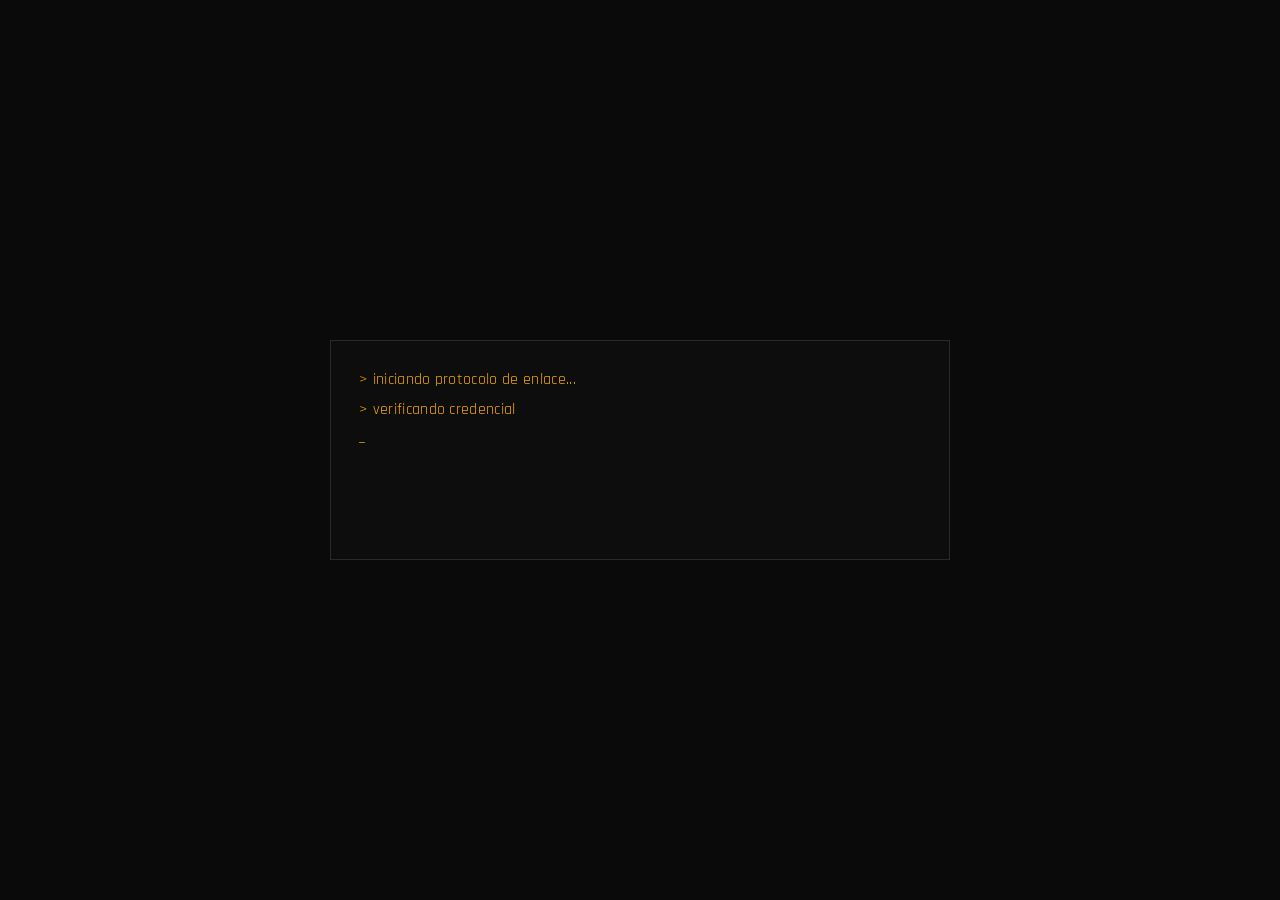
==== index.html @ f78f461b "Rename Index.html to index.html" ====
<!DOCTYPE html>
<html lang="es">
<head>
<meta charset="UTF-8">
<meta name="viewport" content="width=device-width, initial-scale=1.0">
<title>Enlace // Red de Contactos</title>
<link href="https://fonts.googleapis.com/css2?family=Rajdhani:wght@500;600;700&display=swap" rel="stylesheet">
<link rel="stylesheet" href="stiles.css">
</head>
<body>

  <!-- ============ ENTRADA: TERMINAL DE ARRANQUE ============ -->
  <div id="boot" class="boot-screen">
    <div class="boot-box">
      <div id="boot-lines" class="boot-lines"></div>
      <div id="boot-cursor" class="boot-cursor">_</div>
    </div>
  </div>
  <!-- ENCABEZADO DE LA INTERFAZ -->
<header class="main-header">
  <div class="logo-area">
    <h1>THE FIRES RISES // HISTORIC</h1>
    <p>RED PRIVADA DE CONTACTOS // DARK ZONE</p>
  </div>
  <div class="header-stats" id="contactCount">0 contactos cargados</div>
</header>

  <!-- ============ VISTA PRINCIPAL: CUADRÍCULA DE CONTACTOS ============ -->
  <div id="main-view">
    <nav class="chevron-bg">
      <div class="logo-area">
        <a class="logo" href="#">Enlace</a>
        <span class="slogan">Red privada de contactos // Dark Zone</span>
      </div>
    </nav>

    <section class="contacts-section" id="contactos">
      <div class="contacts-header">
        <h2>Contactos disponibles</h2>
        <span id="contactCount">0 contactos cargados</span>
      </div>
      <div class="contacts-grid" id="contactsGrid"></div>
    </section>
  </div>

  <!-- ============ VENTANAS DE CHAT (una por contacto, generadas por JS) ============ -->
  <div id="chat-container"></div>


<script src="JavaScript.js"></script>
</body>
</html>
---- stiles.css ----
*, *::before, *::after {
  box-sizing: border-box;
  margin: 0;
  padding: 0;
}

/* ===========================================================
   TOKENS DE DISEÑO — misma paleta y tipografía que la tienda
   (Rajdhani + #f3a804).
   =========================================================== */
:root {
  --bg-dark:      #121212;
  --bg-panel:     #1a1a1a;
  --bg-input:     #0d0d0d;
  --text-main:    #b3b3b3;
  --text-bright:  #ffffff;
  --brand-color:  #f3a804;
  --brand-dim:    rgba(243, 168, 4, 0.3);
  --border-color: #2a2a2a;
  --alert:        #ff4d4d;
  --font-main:    'Rajdhani', sans-serif;
}

html, body{ height:100%; }
body{
  font-family: var(--font-main);
  background-color: var(--bg-dark);
  color: var(--text-main);
  min-height: 100vh;
  letter-spacing: 0.02em;
  overflow-x: hidden;
}

.chevron-bg{
  background-image: linear-gradient(135deg, #1a1a1a 25%, transparent 25%, transparent 50%, #1a1a1a 50%, #1a1a1a 75%, transparent 75%, transparent);
  background-size: 40px 40px;
}

/* ===========================================================
   ENTRADA — terminal de arranque (texto tipo consola)
   =========================================================== */
.boot-screen{
  position: fixed;
  inset: 0;
  z-index: 1000;
  background: #0a0a0a;
  display:flex;
  align-items:center;
  justify-content:center;
  transition: opacity 0.4s ease, visibility 0.4s;
}
.boot-screen.hide{ opacity:0; visibility:hidden; pointer-events:none; }

.boot-box{
  width: 90%;
  max-width: 620px;
  border: 1px solid var(--border-color);
  background: #0d0d0d;
  padding: 24px 28px;
  min-height: 220px;
}

.boot-lines{
  font-family: var(--font-main);
  font-size: 1rem;
  line-height: 1.9;
  color: var(--brand-color);
  white-space: pre-wrap;
}
.boot-lines .ok{ color: #7fd97f; }
.boot-cursor{
  display:inline-block;
  color: var(--brand-color);
  animation: blink 0.9s steps(1) infinite;
  font-size: 1rem;
}
@keyframes blink{ 50%{ opacity:0; } }

/* ===========================================================
   VISTA PRINCIPAL
   =========================================================== */
#main-view{ display:none; min-height:100vh; }
#main-view.show{ display:block; }

nav{
  border-bottom: 3px solid var(--brand-color);
  padding: 0 5%;
  display:flex;
  align-items:center;
  height: 80px;
  background: #161616;
}
.logo-area{ display:flex; flex-direction:column; }
.logo{ font-size: 1.7rem; font-weight:700; color:#fff; text-decoration:none; text-transform:uppercase; letter-spacing: 0.5px; }
.logo::after{ content:' // RED'; font-size:0.75rem; color: var(--brand-color); margin-left:5px; }
.slogan{ font-size:0.75rem; color: var(--brand-color); opacity:0.8; margin-top:-2px; font-weight:600; text-transform:uppercase; }

.contacts-section{ padding: 30px 5% 60px; }
.contacts-header{
  display:flex; justify-content:space-between; align-items:center;
  margin-bottom: 1.5rem; border-bottom: 1px solid var(--border-color); padding-bottom: 10px;
}
.contacts-header h2{
  font-size: 1.4rem; font-weight:600; color:#fff; text-transform: uppercase;
  border-left: 3px solid var(--brand-color); padding-left: 10px;
}
#contactCount{ font-size: 0.9rem; color: var(--brand-color); font-weight:bold; }

.contacts-grid{
  display:grid;
  grid-template-columns: repeat(auto-fill, minmax(240px, 1fr));
  gap: 1.5rem;
}

/* tarjeta de contacto — mismo lenguaje visual que las product-card de la tienda */
.contact-card{
  background: var(--bg-panel);
  border: 1px solid var(--border-color);
  transition: transform 0.2s, border-color 0.2s;
  cursor:pointer;
}
.contact-card:hover{ border-color: var(--brand-color); }

.contact-avatar-area{
  background:#0d0d0d;
  aspect-ratio: 4/3;
  display:flex; align-items:center; justify-content:center;
  position:relative;
  border-bottom: 1px solid var(--border-color);
  overflow:hidden;
}
.contact-avatar-area img{ width:100%; height:100%; object-fit:cover; }
.contact-avatar-area .initials{
  font-size: 2.6rem;
  font-weight:700;
  color: var(--brand-color);
}

.status-tag{
  position:absolute; top:10px; left:10px;
  background: rgba(0,0,0,0.85);
  color: var(--brand-color);
  border: 1px solid var(--brand-color);
  font-size: 0.7rem; padding: 2px 8px; font-weight:bold; text-transform:uppercase;
}
.status-tag.pending{ color: var(--alert); border-color: var(--alert); }

.contact-body{ padding: 1.1rem 1.2rem; }
.contact-role{ font-size: 0.72rem; color:#777; margin-bottom: 0.35rem; font-weight:600; text-transform: uppercase; }
.contact-name{ font-size: 1.1rem; font-weight:600; color:#fff; line-height:1.3; }
.contact-footer{ display:flex; align-items:center; justify-content:flex-end; margin-top: 1.1rem; }
.talk-btn{
  background: transparent; color:#fff; border: 1px solid var(--border-color);
  padding: 0.5rem 1rem; font-size:0.85rem; cursor:pointer; transition: all 0.2s;
  text-transform: uppercase; font-family: var(--font-main); font-weight:600;
}
.talk-btn:hover{ background: var(--brand-color); color:#000; border-color: var(--brand-color); }

/* ===========================================================
   VENTANAS DE CHAT — pantalla completa, una por contacto,
   aisladas entre sí (solo una tiene .active a la vez)
   =========================================================== */
.chat-window{
  display:none;
  flex-direction:column;
  position:fixed;
  inset:0;
  z-index: 500;
  background: var(--bg-dark);
}
.chat-window.active{ display:flex; }

.chat-header{
  height: 80px;
  padding: 0 5%;
  border-bottom: 3px solid var(--brand-color);
  display:flex;
  align-items:center;
  gap: 16px;
  background: #161616;
}
.back-btn{
  background: transparent; border: 1px solid var(--border-color); color: var(--text-main);
  font-family: var(--font-main); font-weight:600; text-transform:uppercase;
  padding: 8px 14px; cursor:pointer; transition: all 0.2s; font-size: 0.85rem;
}
.back-btn:hover{ border-color: var(--brand-color); color: var(--brand-color); }

.chat-header .avatar{
  width: 42px; height:42px;
  display:flex; align-items:center; justify-content:center;
  font-weight:700; font-size:15px; color:#000;
  border:1px solid var(--border-color);
  background-size:cover; background-position:center;
}
.chat-header .name{ font-weight:700; font-size:1.15rem; color:#fff; text-transform:uppercase; }
.chat-header .tag{
  font-size:0.75rem; font-weight:700; letter-spacing:0.5px;
  padding: 4px 10px; border: 1px solid var(--brand-color); color: var(--brand-color); text-transform:uppercase;
}
.chat-header .tag.pending{ border-color: var(--alert); color: var(--alert); }

.messages{
  flex:1; overflow-y:auto;
  padding: 28px 5%;
  display:flex; flex-direction:column; gap: 16px;
  max-width: 900px;
  width:100%;
  margin: 0 auto;
}

.msg-row{ display:flex; gap:10px; max-width: 640px; animation: rise 0.28s ease both; }
@keyframes rise{ from{ opacity:0; transform: translateY(6px); } to{ opacity:1; transform: translateY(0); } }
.msg-row .avatar-sm{ width:32px; height:32px; font-size:12px; flex-shrink:0; margin-top:2px; }

.bubble{
  background: var(--bg-panel); border: 1px solid var(--border-color);
  padding: 12px 16px; font-size: 1rem; line-height:1.5; color: var(--text-main);
}
.msg-row.you{ align-self:flex-end; flex-direction:row-reverse; margin-left:auto; }
.msg-row.you .bubble{ background: var(--brand-color); color:#000; border-color: var(--brand-color); font-weight:600; }

.sender-tag{ font-size:0.7rem; color:#777; margin-bottom:4px; letter-spacing:0.05em; font-weight:700; text-transform:uppercase; }

.choices{
  padding: 16px 5% 26px;
  border-top: 1px solid var(--border-color);
  display:flex; flex-direction:column; gap:10px;
  background: var(--bg-panel);
  max-width: 900px; width:100%; margin:0 auto;
}
.choice-btn{
  text-align:left; background:#1a1a1a; border:1px solid var(--border-color); color:#fff;
  padding: 12px 16px; font-family: var(--font-main); font-size:1rem; font-weight:600;
  cursor:pointer; display:flex; align-items:center; gap:10px; text-transform:uppercase;
  transition: all 0.2s;
}
.choice-btn:hover{ background: var(--brand-color); color:#000; border-color: var(--brand-color); }
.choice-btn .key{
  font-size:0.75rem; font-weight:700; border:1px solid currentColor;
  width:20px; height:20px; display:flex; align-items:center; justify-content:center; flex-shrink:0;
}
.end-note{ font-size:0.85rem; color:#666; text-align:center; padding:6px; text-transform:uppercase; letter-spacing:0.05em; }

::-webkit-scrollbar{ width:8px; }
::-webkit-scrollbar-thumb{ background: var(--border-color); }
::-webkit-scrollbar-track{ background: transparent; }

@media (max-width: 720px){
  .contacts-grid{ grid-template-columns: repeat(auto-fill, minmax(160px,1fr)); gap:1rem; }
  .chat-header{ padding: 0 4%; }
  .messages, .choices{ padding-left: 4%; padding-right: 4%; }
}
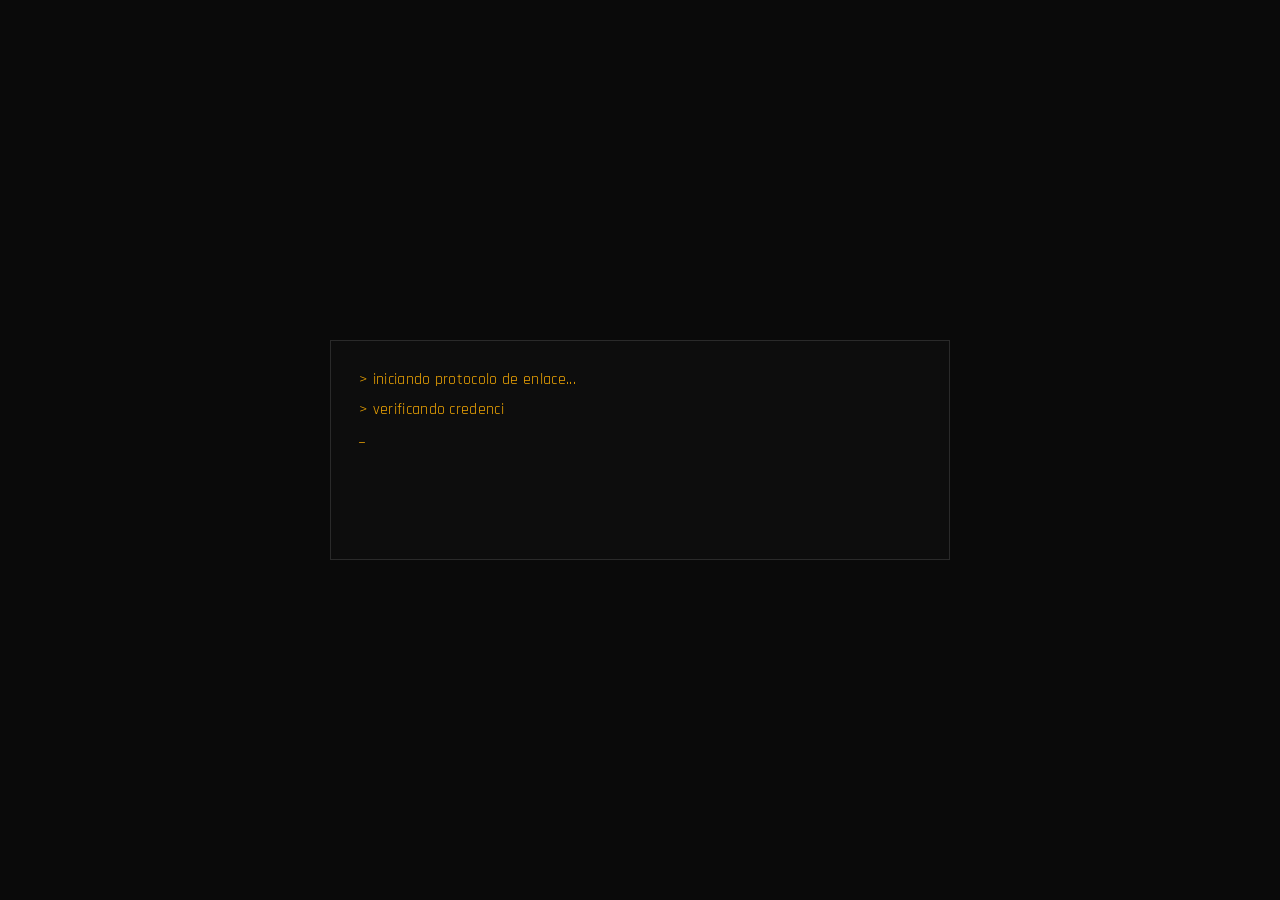
==== commit 9126e05a: "Update index.html" ====
--- a/index.html
+++ b/index.html
@@ -25,6 +25,17 @@
   <div class="header-stats" id="contactCount">0 contactos cargados</div>
 </header>
 
+<!-- SECCIÓN DE MAPA TÁCTICO GLOBAL (GCRRS) -->
+<section class="tactical-map-section">
+  <div class="map-header-tag">
+    <span>// INTEL: GLOBAL COLLAPSE RADIATION RADIOLOGICAL SURVEY (GCRRS)</span>
+    <span class="spoiler-badge">***SPOILER WARNING***</span>
+  </div>
+  <div class="map-container">
+    <img src="Externo/mapa.png" alt="Mapa Táctico New Collapse Era" class="tactical-map-img">
+  </div>
+</section>
+
   <!-- ============ VISTA PRINCIPAL: CUADRÍCULA DE CONTACTOS ============ -->
   <div id="main-view">
     <nav class="chevron-bg">
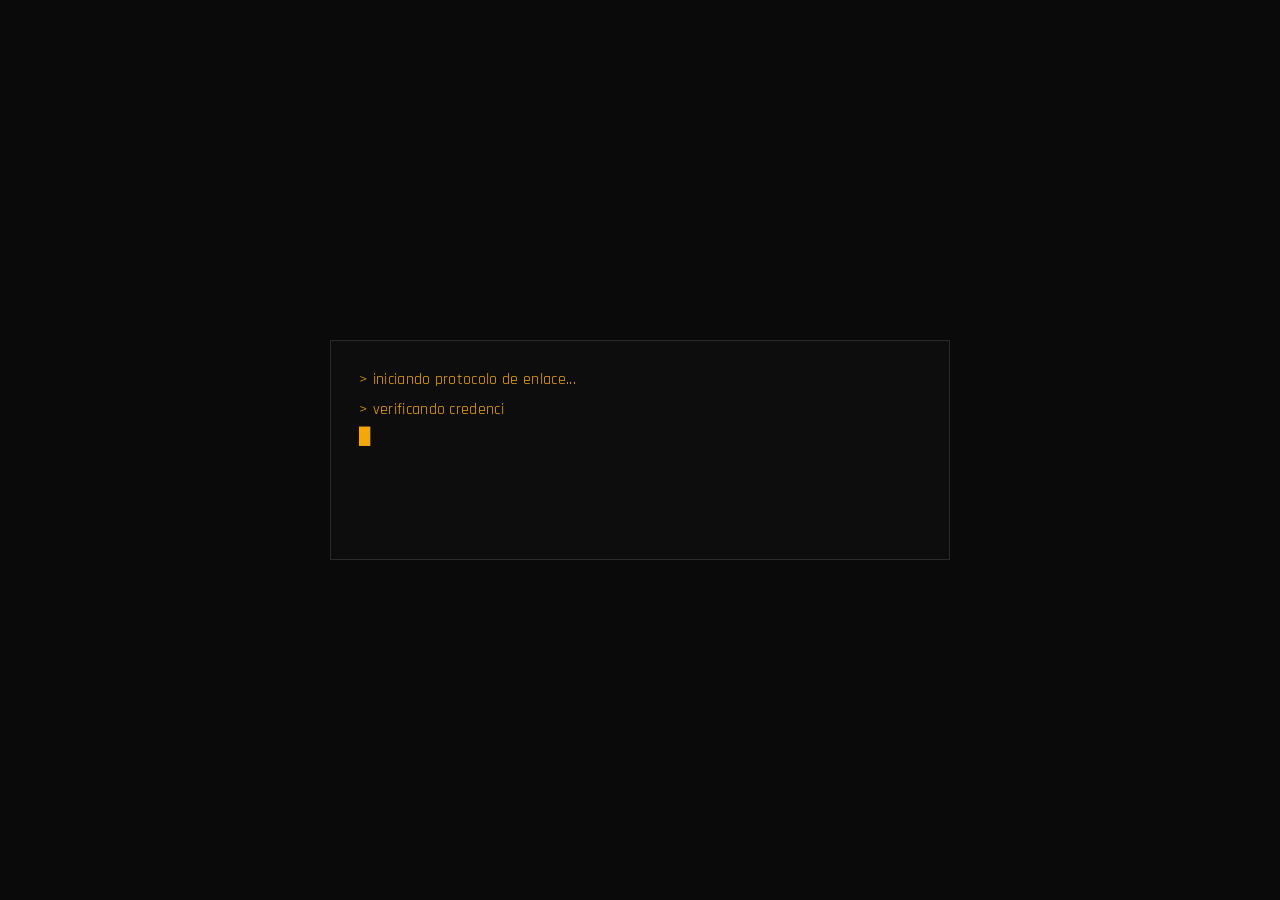
==== commit d938c2e5: "fg" ====
--- a/index.html
+++ b/index.html
@@ -1,63 +1,94 @@
 <!DOCTYPE html>
 <html lang="es">
 <head>
-<meta charset="UTF-8">
-<meta name="viewport" content="width=device-width, initial-scale=1.0">
-<title>Enlace // Red de Contactos</title>
-<link href="https://fonts.googleapis.com/css2?family=Rajdhani:wght@500;600;700&display=swap" rel="stylesheet">
-<link rel="stylesheet" href="stiles.css">
+  <meta charset="UTF-8">
+  <meta name="viewport" content="width=device-width, initial-scale=1.0">
+  <title>ENLACE // RED PRIVADA</title>
+  <link rel="stylesheet" href="stiles.css">
+  <link rel="preconnect" href="https://fonts.googleapis.com">
+  <link rel="preconnect" href="https://fonts.gstatic.com" crossorigin>
+  <link href="https://fonts.googleapis.com/css2?family=Rajdhani:wght@500;600;700&display=swap" rel="stylesheet">
 </head>
 <body>
 
-  <!-- ============ ENTRADA: TERMINAL DE ARRANQUE ============ -->
+  <!-- PANTALLA DE CARGA / BOOT -->
   <div id="boot" class="boot-screen">
     <div class="boot-box">
       <div id="boot-lines" class="boot-lines"></div>
-      <div id="boot-cursor" class="boot-cursor">_</div>
+      <span class="boot-cursor">█</span>
     </div>
   </div>
-  <!-- ENCABEZADO DE LA INTERFAZ -->
-<header class="main-header">
-  <div class="logo-area">
-    <h1>THE FIRES RISES // HISTORIC</h1>
-    <p>RED PRIVADA DE CONTACTOS // DARK ZONE</p>
-  </div>
-  <div class="header-stats" id="contactCount">0 contactos cargados</div>
-</header>
 
-<!-- SECCIÓN DE MAPA TÁCTICO GLOBAL (GCRRS) -->
-<section class="tactical-map-section">
-  <div class="map-header-tag">
-    <span>// INTEL: GLOBAL COLLAPSE RADIATION RADIOLOGICAL SURVEY (GCRRS)</span>
-    <span class="spoiler-badge">***SPOILER WARNING***</span>
-  </div>
-  <div class="map-container">
-    <img src="Externo/mapa.png" alt="Mapa Táctico New Collapse Era" class="tactical-map-img">
-  </div>
-</section>
+  <!-- HERO & NOTICIAS -->
+  <section id="hero-section">
+    <header class="main-header">
+      <div class="logo-area">
+        <a href="#" class="logo">ENLACE</a>
+        <span class="slogan">RED PRIVADA DE CONTACTOS // DARK ZONE</span>
+      </div>
+      <div class="header-stats" id="contactCountTop">10 contactos cargados</div>
+    </header>
 
-  <!-- ============ VISTA PRINCIPAL: CUADRÍCULA DE CONTACTOS ============ -->
-  <div id="main-view">
-    <nav class="chevron-bg">
+    <div class="hero-content">
+      <div class="news-modal-card">
+        <div class="news-modal-header">
+          <span class="news-title-tag">BOLETÍN OPERATIVO // ULTIMAS NOTICIAS</span>
+          <button class="news-close-btn" aria-label="Cerrar noticias">✕</button>
+        </div>
+        <div class="news-modal-body">
+          <h1 class="news-headline">OPERACIÓN ZONA PROHIBIDA</h1>
+          <div class="news-map-bg-wrapper">
+            <img src="Externo/Mapa.jpg" alt="Mapa Táctico" class="news-bg-map-img" onerror="this.style.display='none';">
+            <div class="news-overlay-text">
+              <span class="news-faction-badge">GNSSK</span>
+              <p>Escuadrón Lobo Blanco tomó zonas prohibidas clave ¡Zona objetivo capturada con éxito!</p>
+            </div>
+          </div>
+        </div>
+        <div class="news-modal-footer">
+          <span class="scroll-down-hint">↓ DESLIZA PARA ACCEDER A LA RED DE CONTACTOS ↓</span>
+        </div>
+      </div>
+    </div>
+  </section>
+
+  <!-- SECCIÓN PRINCIPAL // CONTACTOS -->
+  <main id="main-view">
+    <nav>
       <div class="logo-area">
-        <a class="logo" href="#">Enlace</a>
-        <span class="slogan">Red privada de contactos // Dark Zone</span>
+        <a href="#" class="logo">ENLACE</a>
+        <span class="slogan">RED PRIVADA DE CONTACTOS // DARK ZONE</span>
       </div>
     </nav>
 
-    <section class="contacts-section" id="contactos">
+    <section class="contacts-section">
       <div class="contacts-header">
-        <h2>Contactos disponibles</h2>
-        <span id="contactCount">0 contactos cargados</span>
+        <h2>CONTACTOS DISPONIBLES</h2>
+        <span id="contactCount">10 contactos cargados</span>
       </div>
-      <div class="contacts-grid" id="contactsGrid"></div>
+
+      <div class="contacts-grid" id="contactsGrid">
+        <!-- Generado dinámicamente desde JavaScript -->
+      </div>
     </section>
+  </main>
+
+  <!-- MODAL DE TIENDA -->
+  <div class="shop-modal-overlay" id="shop-modal">
+    <div class="shop-modal-container">
+      <div class="shop-header">
+        <h3 id="shop-title">MERCADO DE SUMINISTROS</h3>
+        <button class="shop-close-btn" onclick="closeShop()">✕</button>
+      </div>
+      <div class="shop-body" id="shop-items-grid">
+        <!-- Ítems de la tienda agregados dinámicamente -->
+      </div>
+    </div>
   </div>
 
-  <!-- ============ VENTANAS DE CHAT (una por contacto, generadas por JS) ============ -->
+  <!-- VENTANA DE CHAT CONTENEDOR -->
   <div id="chat-container"></div>
 
-
-<script src="JavaScript.js"></script>
+  <script src="JavaScript.js"></script>
 </body>
 </html>
--- a/stiles.css
+++ b/stiles.css
@@ -250,4 +250,47 @@
   .contacts-grid{ grid-template-columns: repeat(auto-fill, minmax(160px,1fr)); gap:1rem; }
   .chat-header{ padding: 0 4%; }
   .messages, .choices{ padding-left: 4%; padding-right: 4%; }
-}+}
+/* Estilos para el Mapa Táctico */
+.tactical-map-section {
+  background: #121212;
+  border: 1px solid #333;
+  border-radius: 6px;
+  margin: 20px auto;
+  padding: 15px;
+  max-width: 1200px;
+}
+
+.map-header-tag {
+  display: flex;
+  justify-content: space-between;
+  align-items: center;
+  font-family: monospace;
+  font-size: 0.85rem;
+  color: #f3a804;
+  margin-bottom: 10px;
+  border-bottom: 1px solid #222;
+  padding-bottom: 8px;
+}
+
+.spoiler-badge {
+  color: #ff5a5a;
+  font-weight: bold;
+}
+
+.map-container {
+  width: 100%;
+  overflow-x: auto;
+  text-align: center;
+  background: #000;
+  border-radius: 4px;
+  padding: 10px;
+}
+
+.tactical-map-img {
+  max-width: 100%;
+  height: auto;
+  border-radius: 4px;
+  display: block;
+  margin: 0 auto;
+}
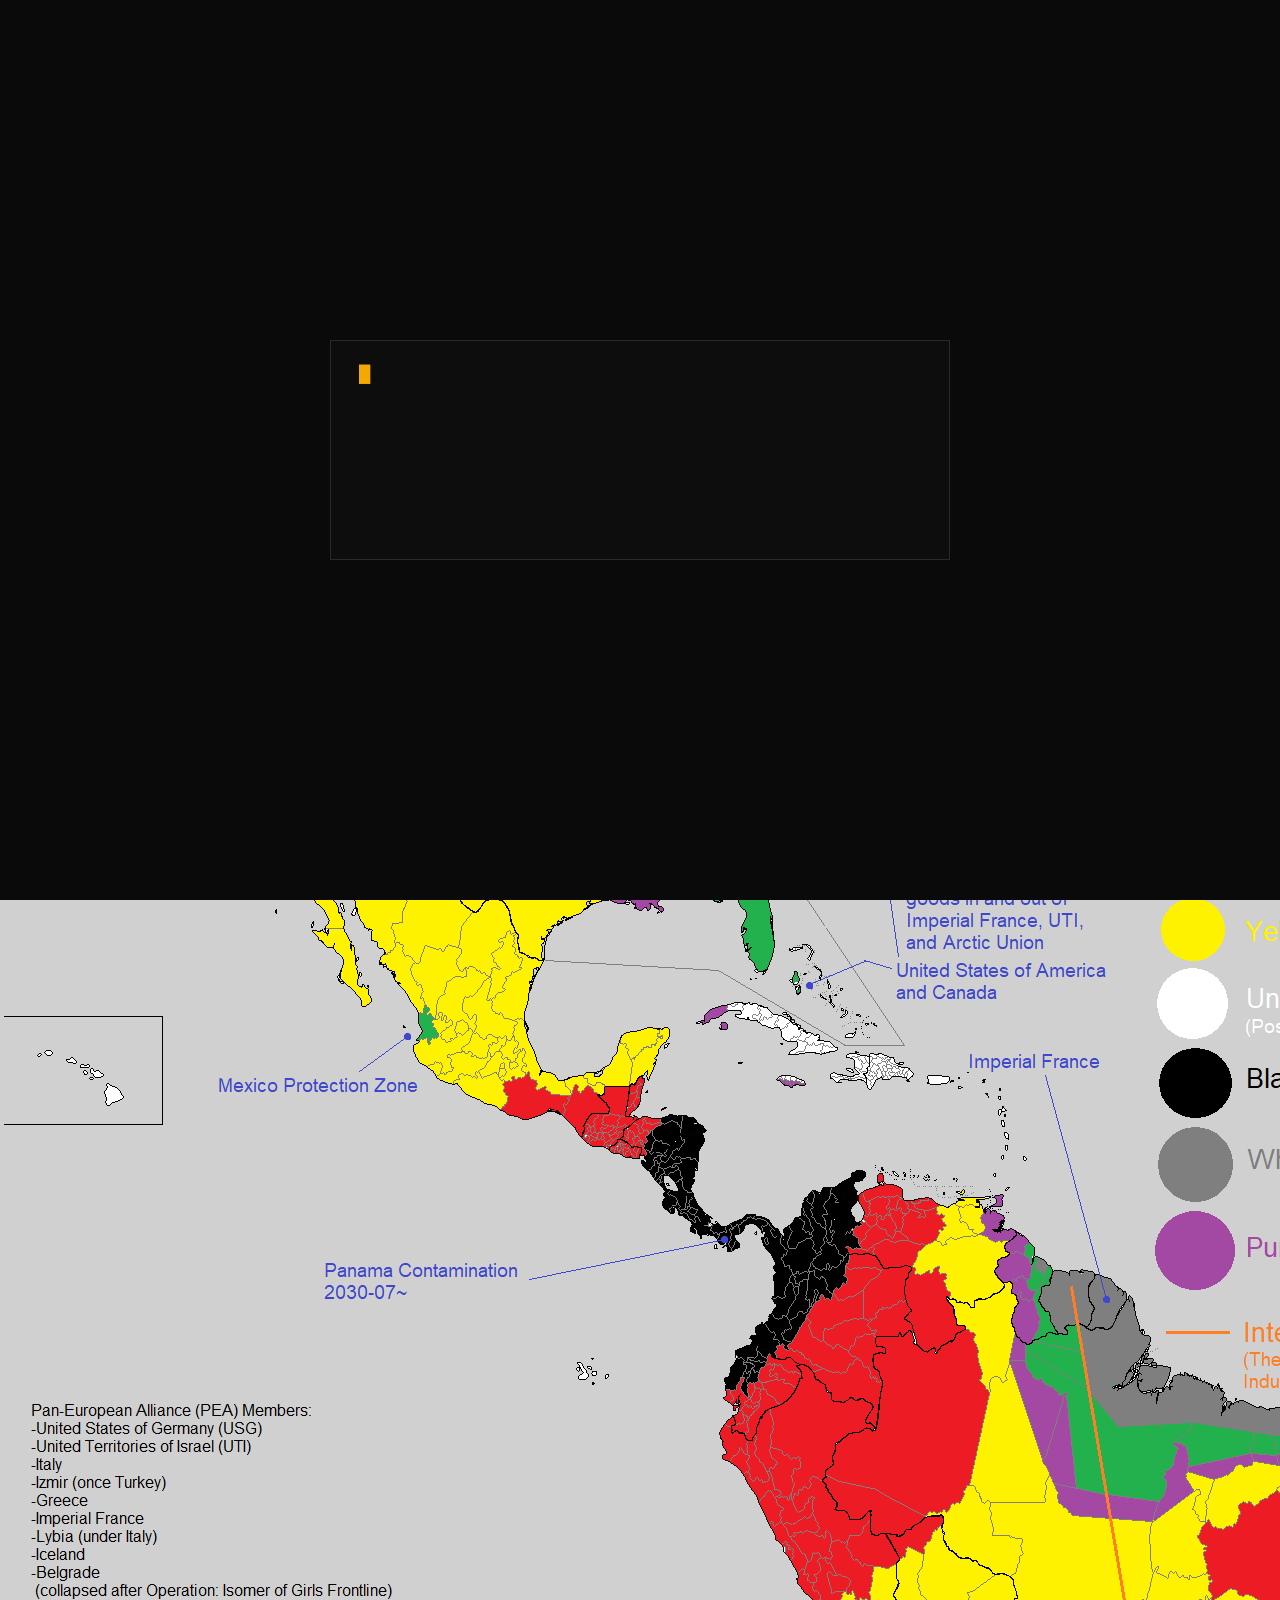
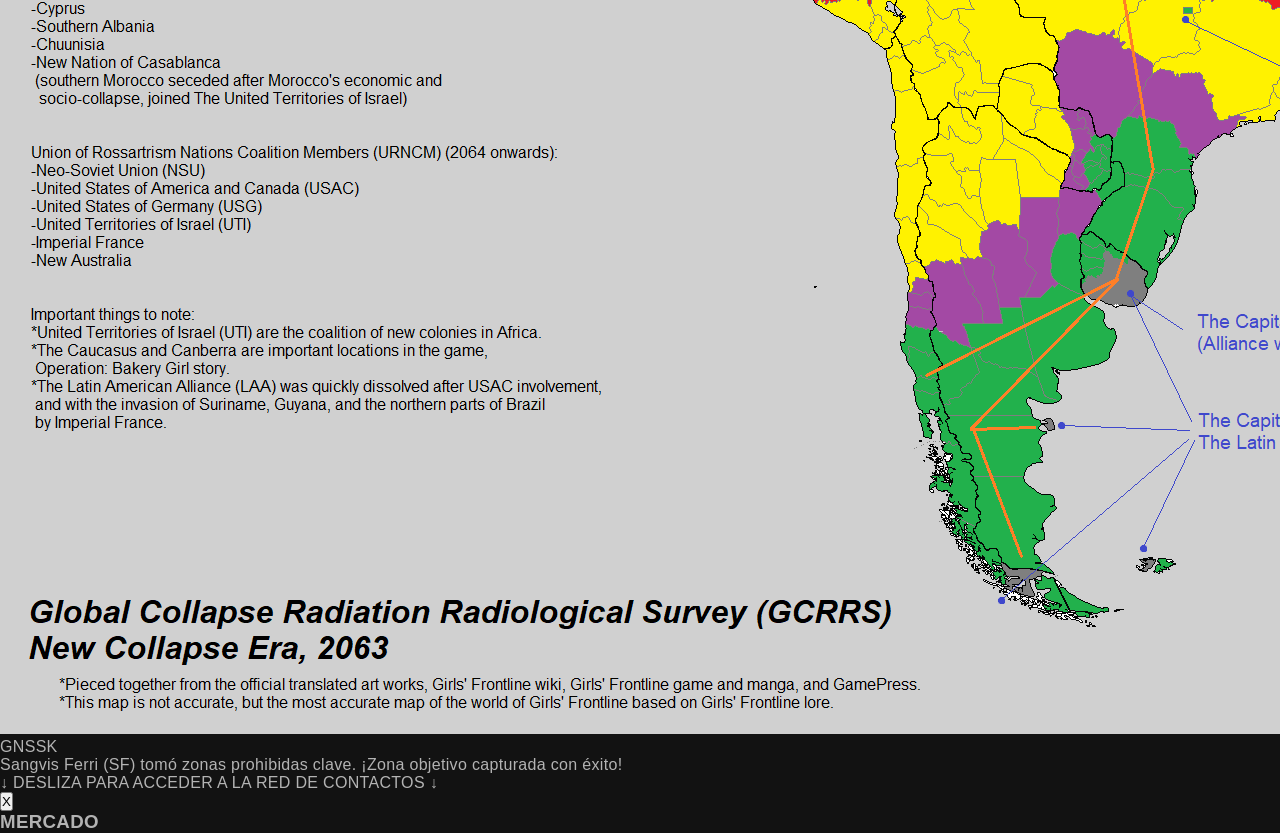
==== commit 6c070bff: "nw Updated HTML structure and content for the main page, including changes to the loading screen, he" ====
--- a/index.html
+++ b/index.html
@@ -3,11 +3,9 @@
 <head>
   <meta charset="UTF-8">
   <meta name="viewport" content="width=device-width, initial-scale=1.0">
-  <title>ENLACE // RED PRIVADA</title>
+  <title>ENLACE // RED PRIVADA DE CONTACTOS</title>
+  <!-- Verifica que el archivo CSS se llame exacto como aquí (stiles.css o styles.css) -->
   <link rel="stylesheet" href="stiles.css">
-  <link rel="preconnect" href="https://fonts.googleapis.com">
-  <link rel="preconnect" href="https://fonts.gstatic.com" crossorigin>
-  <link href="https://fonts.googleapis.com/css2?family=Rajdhani:wght@500;600;700&display=swap" rel="stylesheet">
 </head>
 <body>
 
@@ -32,16 +30,16 @@
     <div class="hero-content">
       <div class="news-modal-card">
         <div class="news-modal-header">
-          <span class="news-title-tag">BOLETÍN OPERATIVO // ULTIMAS NOTICIAS</span>
-          <button class="news-close-btn" aria-label="Cerrar noticias">✕</button>
+          <span class="news-title-tag">BOLETÍN OPERATIVO // ÚLTIMAS NOTICIAS</span>
+          <button class="news-close-btn" aria-label="Cerrar noticias">X</button>
         </div>
         <div class="news-modal-body">
-          <h1 class="news-headline">OPERACIÓN ZONA PROHIBIDA</h1>
+          <h1>OPERACIÓN ZONA PROHIBIDA</h1>
           <div class="news-map-bg-wrapper">
-            <img src="Externo/Mapa.jpg" alt="Mapa Táctico" class="news-bg-map-img" onerror="this.style.display='none';">
+            <img src="Externo/mapa.png" alt="Mapa Táctico" class="news-bg-map-img" onerror="this.style.display='none';">
             <div class="news-overlay-text">
               <span class="news-faction-badge">GNSSK</span>
-              <p>Escuadrón Lobo Blanco tomó zonas prohibidas clave ¡Zona objetivo capturada con éxito!</p>
+              <p>Sangvis Ferri (SF) tomó zonas prohibidas clave. ¡Zona objetivo capturada con éxito!</p>
             </div>
           </div>
         </div>
@@ -54,41 +52,27 @@
 
   <!-- SECCIÓN PRINCIPAL // CONTACTOS -->
   <main id="main-view">
-    <nav>
-      <div class="logo-area">
-        <a href="#" class="logo">ENLACE</a>
-        <span class="slogan">RED PRIVADA DE CONTACTOS // DARK ZONE</span>
-      </div>
-    </nav>
+    <div class="contacts-header">
+      <h2>CONTACTOS DISPONIBLES</h2>
+      <span id="contactCount">10 contactos cargados</span>
+    </div>
 
-    <section class="contacts-section">
-      <div class="contacts-header">
-        <h2>CONTACTOS DISPONIBLES</h2>
-        <span id="contactCount">10 contactos cargados</span>
-      </div>
-
-      <div class="contacts-grid" id="contactsGrid">
-        <!-- Generado dinámicamente desde JavaScript -->
-      </div>
-    </section>
+    <!-- Contenedor donde JS inyectará las tarjetas -->
+    <div id="contactsGrid" class="contacts-grid"></div>
   </main>
 
-  <!-- MODAL DE TIENDA -->
-  <div class="shop-modal-overlay" id="shop-modal">
-    <div class="shop-modal-container">
-      <div class="shop-header">
-        <h3 id="shop-title">MERCADO DE SUMINISTROS</h3>
-        <button class="shop-close-btn" onclick="closeShop()">✕</button>
-      </div>
-      <div class="shop-body" id="shop-items-grid">
-        <!-- Ítems de la tienda agregados dinámicamente -->
-      </div>
+  <!-- MODAL DE CHAT Y TIENDA -->
+  <div id="chat-container"></div>
+  
+  <div id="shop-modal" class="modal-overlay">
+    <div class="modal-content">
+      <button class="close-modal-btn" onclick="closeShop()">X</button>
+      <h3 id="shop-title">MERCADO</h3>
+      <div id="shop-items-grid" class="shop-grid"></div>
     </div>
   </div>
 
-  <!-- VENTANA DE CHAT CONTENEDOR -->
-  <div id="chat-container"></div>
-
+  <!-- Verifica el nombre exacto de tu archivo JS en GitHub -->
   <script src="JavaScript.js"></script>
 </body>
 </html>
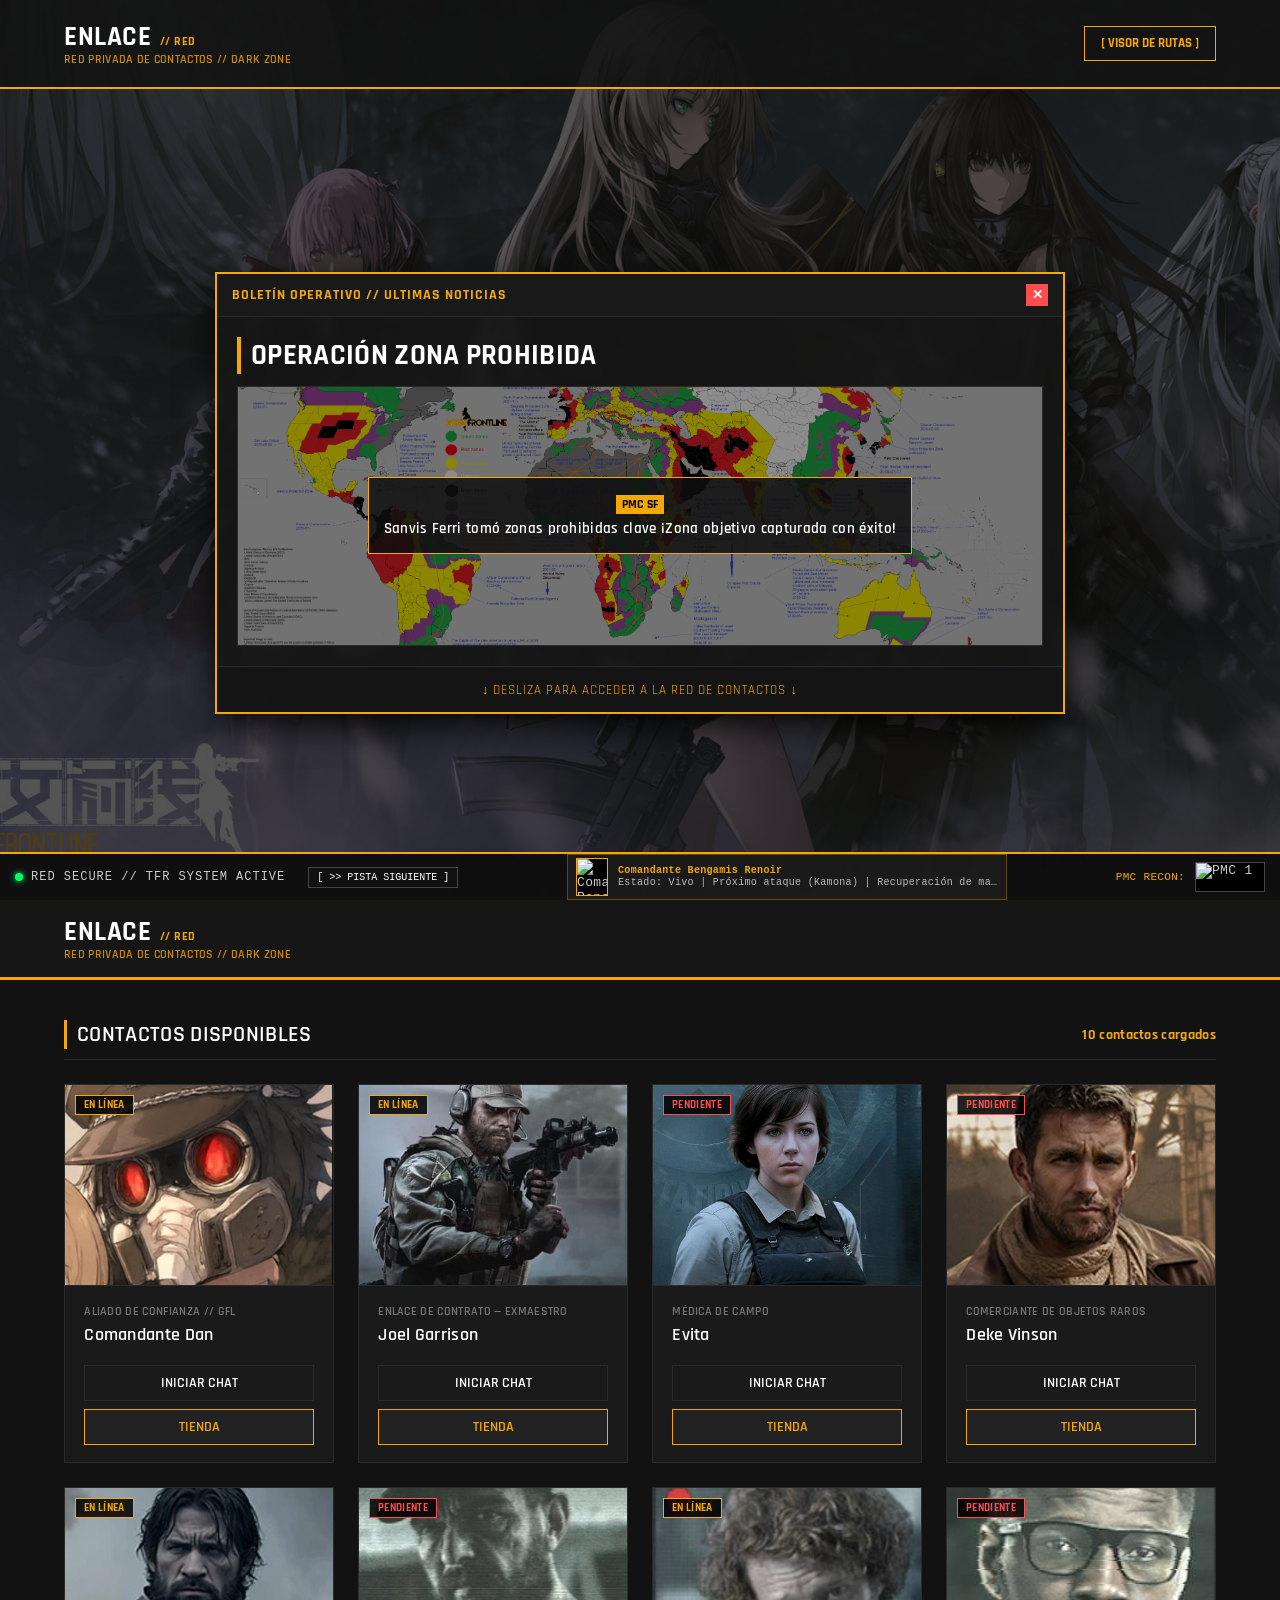
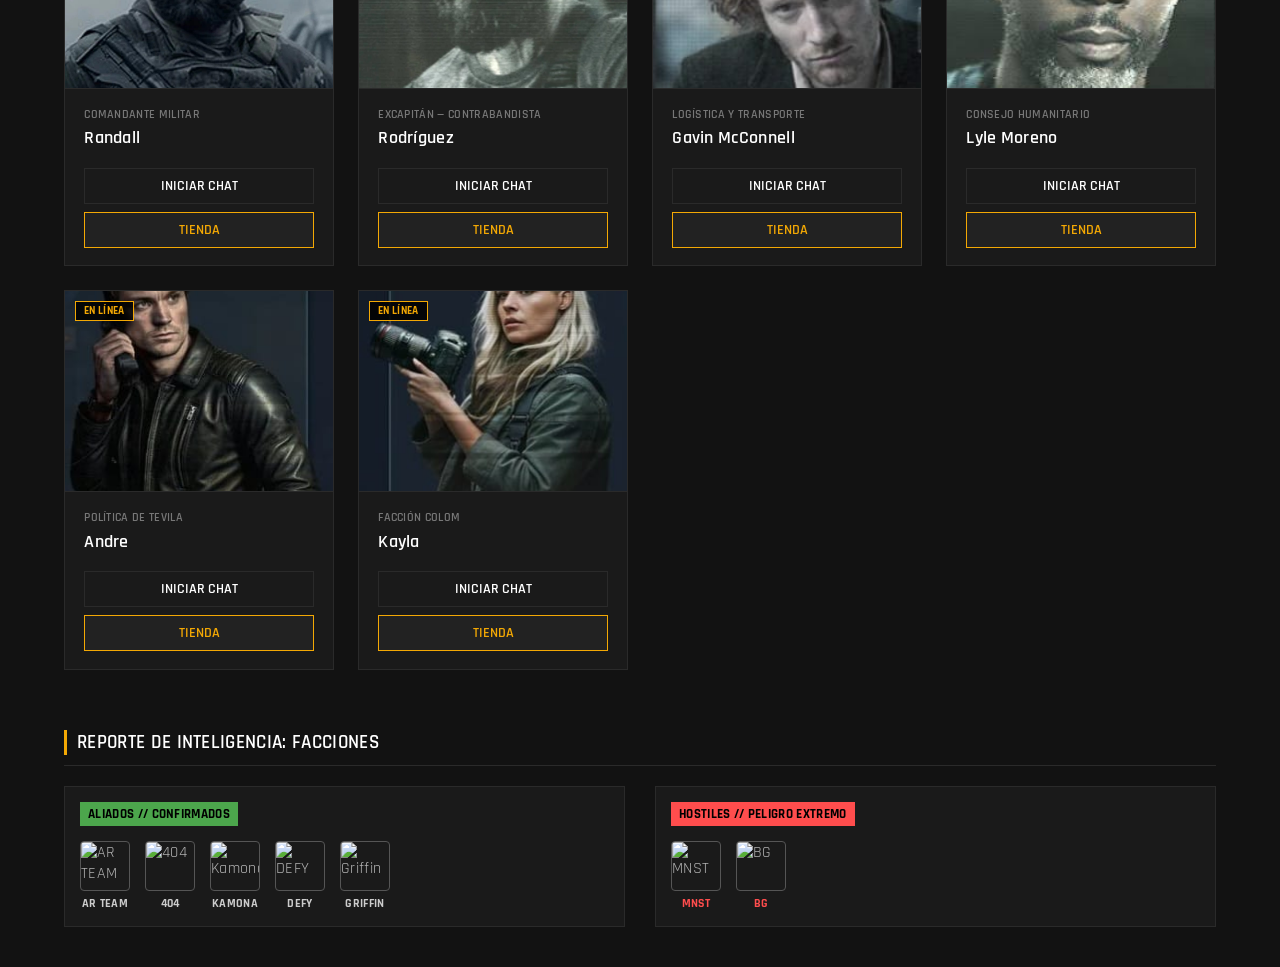
==== commit 5328cd8f: "Update index.html" ====
--- a/index.html
+++ b/index.html
@@ -3,9 +3,11 @@
 <head>
   <meta charset="UTF-8">
   <meta name="viewport" content="width=device-width, initial-scale=1.0">
-  <title>ENLACE // RED PRIVADA DE CONTACTOS</title>
-  <!-- Verifica que el archivo CSS se llame exacto como aquí (stiles.css o styles.css) -->
+  <title>ENLACE // RED PRIVADA</title>
   <link rel="stylesheet" href="stiles.css">
+  <link rel="preconnect" href="https://fonts.googleapis.com">
+  <link rel="preconnect" href="https://fonts.gstatic.com" crossorigin>
+  <link href="https://fonts.googleapis.com/css2?family=Rajdhani:wght@500;600;700&display=swap" rel="stylesheet">
 </head>
 <body>
 
@@ -24,22 +26,24 @@
         <a href="#" class="logo">ENLACE</a>
         <span class="slogan">RED PRIVADA DE CONTACTOS // DARK ZONE</span>
       </div>
-      <div class="header-stats" id="contactCountTop">10 contactos cargados</div>
+      <div class="header-tools">
+        <button class="tactical-btn" onclick="openMap()">[ VISOR DE RUTAS ]</button>
+      </div>
     </header>
 
     <div class="hero-content">
       <div class="news-modal-card">
         <div class="news-modal-header">
-          <span class="news-title-tag">BOLETÍN OPERATIVO // ÚLTIMAS NOTICIAS</span>
-          <button class="news-close-btn" aria-label="Cerrar noticias">X</button>
+          <span class="news-title-tag">BOLETÍN OPERATIVO // ULTIMAS NOTICIAS</span>
+          <button class="news-close-btn" aria-label="Cerrar noticias">✕</button>
         </div>
         <div class="news-modal-body">
-          <h1>OPERACIÓN ZONA PROHIBIDA</h1>
+          <h1 class="news-headline">OPERACIÓN ZONA PROHIBIDA</h1>
           <div class="news-map-bg-wrapper">
             <img src="Externo/mapa.png" alt="Mapa Táctico" class="news-bg-map-img" onerror="this.style.display='none';">
             <div class="news-overlay-text">
-              <span class="news-faction-badge">GNSSK</span>
-              <p>Sangvis Ferri (SF) tomó zonas prohibidas clave. ¡Zona objetivo capturada con éxito!</p>
+              <span class="news-faction-badge">PMC SF</span>
+              <p>Sanvis Ferri tomó zonas prohibidas clave ¡Zona objetivo capturada con éxito!</p>
             </div>
           </div>
         </div>
@@ -52,27 +56,113 @@
 
   <!-- SECCIÓN PRINCIPAL // CONTACTOS -->
   <main id="main-view">
-    <div class="contacts-header">
-      <h2>CONTACTOS DISPONIBLES</h2>
-      <span id="contactCount">10 contactos cargados</span>
-    </div>
+    <nav>
+      <div class="logo-area">
+        <a href="#" class="logo">ENLACE</a>
+        <span class="slogan">RED PRIVADA DE CONTACTOS // DARK ZONE</span>
+      </div>
+    </nav>
 
-    <!-- Contenedor donde JS inyectará las tarjetas -->
-    <div id="contactsGrid" class="contacts-grid"></div>
+    <section class="contacts-section">
+      <div class="contacts-header">
+        <h2>CONTACTOS DISPONIBLES</h2>
+        <span id="contactCount">10 contactos cargados</span>
+      </div>
+      <div class="contacts-grid" id="contactsGrid">
+        <!-- Generado dinámicamente -->
+      </div>
+    </section>
+
+    <!-- PÁNEl DE FACCIONES (ALIADOS / ENEMIGOS) -->
+    <section class="factions-section">
+      <div class="factions-header">
+        <h2>REPORTE DE INTELIGENCIA: FACCIONES</h2>
+      </div>
+      <div class="factions-container">
+        <!-- Aliados -->
+        <div class="faction-group">
+          <span class="faction-label allies">ALIADOS // CONFIRMADOS</span>
+          <div class="faction-list">
+            <div class="faction-item"><img src="Externo/AR TEAM.jpg" alt="AR TEAM"><span class="faction-name">AR TEAM</span></div>
+            <div class="faction-item"><img src="Externo/404.jpg" alt="404"><span class="faction-name">404</span></div>
+            <div class="faction-item"><img src="Externo/Kamona.png" alt="Kamona"><span class="faction-name">KAMONA</span></div>
+            <div class="faction-item"><img src="Externo/DEFY_Logo.png" alt="DEFY"><span class="faction-name">DEFY</span></div>
+            <div class="faction-item"><img src="Externo/Griffin.jpg" alt="Griffin"><span class="faction-name">GRIFFIN</span></div>
+          </div>
+        </div>
+        <!-- Enemigos -->
+        <div class="faction-group">
+          <span class="faction-label enemies">HOSTILES // PELIGRO EXTREMO</span>
+          <div class="faction-list">
+            <div class="faction-item"><img src="Externo/MNST.jpg" alt="MNST"><span class="faction-name hostile">MNST</span></div>
+            <div class="faction-item"><img src="Externo/BG.jpg" alt="BG"><span class="faction-name hostile">BG</span></div>
+          </div>
+        </div>
+      </div>
+    </section>
   </main>
 
-  <!-- MODAL DE CHAT Y TIENDA -->
-  <div id="chat-container"></div>
-  
-  <div id="shop-modal" class="modal-overlay">
-    <div class="modal-content">
-      <button class="close-modal-btn" onclick="closeShop()">X</button>
-      <h3 id="shop-title">MERCADO</h3>
-      <div id="shop-items-grid" class="shop-grid"></div>
+  <!-- MODAL DE MAPA TÁCTICO -->
+  <div class="shop-modal-overlay" id="map-modal">
+    <div class="map-modal-container">
+      <div class="shop-header">
+        <h3>MESA DE PLANIFICACIÓN TÁCTICA</h3>
+        <button class="shop-close-btn" onclick="closeMap()">✕</button>
+      </div>
+      <div class="map-body">
+        <img src="Externo/mapa.png" alt="Mapa" class="draggable-map" onerror="this.src='Externo/AB.jpg'">
+      </div>
     </div>
   </div>
 
-  <!-- Verifica el nombre exacto de tu archivo JS en GitHub -->
+  <!-- MODAL DE TIENDA -->
+  <div class="shop-modal-overlay" id="shop-modal">
+    <div class="shop-modal-container">
+      <div class="shop-header">
+        <h3 id="shop-title">MERCADO DE SUMINISTROS</h3>
+        <button class="shop-close-btn" onclick="closeShop()">✕</button>
+      </div>
+      <div class="shop-body" id="shop-items-grid">
+        <!-- Ítems dinámicos -->
+      </div>
+    </div>
+  </div>
+
+  <!-- VENTANA DE CHAT -->
+  <div id="chat-container"></div>
+
+  <!-- BARRA INFERIOR FIJA -->
+  <footer class="fixed-bottom-bar">
+    <div class="footer-left">
+      <span class="footer-status-dot"></span>
+      <span>RED SECURE // TFR SYSTEM ACTIVE</span>
+      <button class="audio-next-btn" onclick="nextTrack()">[ >> PISTA SIGUIENTE ]</button>
+    </div>
+    
+    <div class="footer-pmc-status-container">
+      <div class="pmc-mini-avatar-box">
+        <img src="PMC/Renoir.jpg" alt="Comandante Renoir" class="pmc-mini-img">
+      </div>
+      <div class="pmc-status-text">
+        <span class="pmc-title-text">Comandante Bengamis Renoir</span>
+        <span class="pmc-desc-text">Estado: Vivo | Próximo ataque (Kamona) | Recuperación de marullos</span>
+      </div>
+    </div>
+
+    <div class="footer-right-carousel">
+      <span class="carousel-label">PMC RECON:</span>
+      <div class="carousel-img-container">
+        <img src="PMC/COMGFL.jpeg" alt="PMC 1" class="carousel-slide active">
+        <img src="PMC/Renoir.jpg" alt="PMC 2" class="carousel-slide">
+        <img src="Externo/GFLW.jpg" alt="PMC 3" class="carousel-slide">
+      </div>
+    </div>
+  </footer>
+
+  <audio id="bg-audio" preload="auto" loop>
+    <source src="musica/Arena_Breakout_OST_Daybreak_Main_Theme_KLICKAUD.mp3" type="audio/mpeg">
+  </audio>
+
   <script src="JavaScript.js"></script>
 </body>
 </html>
--- a/stiles.css
+++ b/stiles.css
@@ -4,10 +4,6 @@
   padding: 0;
 }
 
-/* ===========================================================
-   TOKENS DE DISEÑO — misma paleta y tipografía que la tienda
-   (Rajdhani + #f3a804).
-   =========================================================== */
 :root {
   --bg-dark:      #121212;
   --bg-panel:     #1a1a1a;
@@ -21,276 +17,813 @@
   --font-main:    'Rajdhani', sans-serif;
 }
 
-html, body{ height:100%; }
-body{
+html, body { 
+  height: 100%; 
+}
+
+body {
   font-family: var(--font-main);
   background-color: var(--bg-dark);
   color: var(--text-main);
   min-height: 100vh;
   letter-spacing: 0.02em;
   overflow-x: hidden;
-}
-
-.chevron-bg{
-  background-image: linear-gradient(135deg, #1a1a1a 25%, transparent 25%, transparent 50%, #1a1a1a 50%, #1a1a1a 75%, transparent 75%, transparent);
-  background-size: 40px 40px;
-}
-
-/* ===========================================================
-   ENTRADA — terminal de arranque (texto tipo consola)
-   =========================================================== */
-.boot-screen{
-  position: fixed;
+  padding-bottom: 48px;
+}
+
+#hero-section {
+  position: relative;
+  width: 100%;
+  min-height: 100vh;
+  background: url('Externo/GFLW.jpg') no-repeat center center fixed !important;
+  background-size: cover !important;
+  display: flex;
+  flex-direction: column;
+  justify-content: space-between;
+  border-bottom: 4px solid var(--brand-color);
+  animation: bg-pan 30s linear infinite alternate;
+}
+
+@keyframes bg-pan {
+  0% { background-position: 0% 50%; }
+  100% { background-position: 100% 50%; }
+}
+
+#hero-section::after {
+  content: '';
+  position: absolute;
   inset: 0;
-  z-index: 1000;
-  background: #0a0a0a;
-  display:flex;
-  align-items:center;
-  justify-content:center;
-  transition: opacity 0.4s ease, visibility 0.4s;
-}
-.boot-screen.hide{ opacity:0; visibility:hidden; pointer-events:none; }
-
-.boot-box{
-  width: 90%;
-  max-width: 620px;
-  border: 1px solid var(--border-color);
-  background: #0d0d0d;
-  padding: 24px 28px;
-  min-height: 220px;
-}
-
-.boot-lines{
-  font-family: var(--font-main);
-  font-size: 1rem;
-  line-height: 1.9;
+  background: rgba(12, 12, 12, 0.70);
+  z-index: 1;
+}
+
+.main-header, #hero-section .hero-content {
+  position: relative;
+  z-index: 2;
+}
+
+.main-header {
+  padding: 20px 5%;
+  display: flex;
+  justify-content: space-between;
+  align-items: center;
+  background: rgba(18, 18, 18, 0.85);
+  border-bottom: 2px solid var(--brand-color);
+}
+
+.hero-content {
+  flex: 1;
+  display: flex;
+  align-items: center;
+  justify-content: center;
+  padding: 20px;
+}
+
+.news-modal-card {
+  width: 100%;
+  max-width: 850px;
+  background: rgba(22, 22, 22, 0.88) !important;
+  backdrop-filter: blur(4px);
+  border: 2px solid var(--brand-color);
+  box-shadow: 0 10px 30px rgba(0,0,0,0.85);
+  display: flex;
+  flex-direction: column;
+}
+
+.news-modal-header {
+  background: rgba(26, 26, 26, 0.9);
+  padding: 10px 15px;
+  display: flex;
+  justify-content: space-between;
+  align-items: center;
+  border-bottom: 1px solid var(--border-color);
+}
+
+.news-title-tag {
+  font-size: 0.85rem;
+  font-weight: 700;
   color: var(--brand-color);
-  white-space: pre-wrap;
-}
-.boot-lines .ok{ color: #7fd97f; }
-.boot-cursor{
-  display:inline-block;
+  letter-spacing: 1px;
+}
+
+.news-close-btn {
+  background: var(--alert);
+  color: #fff;
+  width: 22px;
+  height: 22px;
+  display: flex;
+  align-items: center;
+  justify-content: center;
+  font-weight: bold;
+  cursor: pointer;
+  border: none;
+}
+
+.news-modal-body {
+  padding: 20px;
+  display: flex;
+  flex-direction: column;
+  gap: 12px;
+}
+
+.news-headline {
+  font-size: 1.8rem;
+  font-weight: 700;
+  color: #fff;
+  text-transform: uppercase;
+  border-left: 4px solid var(--brand-color);
+  padding-left: 10px;
+}
+
+.news-map-bg-wrapper {
+  position: relative;
+  width: 100%;
+  height: 260px;
+  overflow: hidden;
+  border: 1px solid var(--border-color);
+  background: #000;
+  display: flex;
+  align-items: center;
+  justify-content: center;
+}
+
+.news-bg-map-img {
+  position: absolute;
+  width: 100%;
+  height: 100%;
+  object-fit: cover;
+  opacity: 0.55;
+}
+
+.news-overlay-text {
+  position: relative;
+  z-index: 2;
+  background: rgba(15, 15, 15, 0.85);
+  border: 1px solid var(--brand-color);
+  padding: 15px;
+  max-width: 80%;
+  text-align: center;
+}
+
+.news-faction-badge {
+  display: inline-block;
+  background: var(--brand-color);
+  color: #000;
+  font-weight: bold;
+  font-size: 0.75rem;
+  padding: 2px 6px;
+  margin-bottom: 5px;
+}
+
+.news-overlay-text p {
+  color: #fff;
+  font-size: 0.95rem;
+  font-weight: 600;
+}
+
+.news-modal-footer {
+  padding: 12px;
+  background: rgba(21, 21, 21, 0.9);
+  text-align: center;
+  border-top: 1px solid var(--border-color);
+}
+
+.scroll-down-hint {
+  font-size: 0.8rem;
   color: var(--brand-color);
-  animation: blink 0.9s steps(1) infinite;
-  font-size: 1rem;
-}
-@keyframes blink{ 50%{ opacity:0; } }
-
-/* ===========================================================
-   VISTA PRINCIPAL
-   =========================================================== */
-#main-view{ display:none; min-height:100vh; }
-#main-view.show{ display:block; }
-
-nav{
+  text-transform: uppercase;
+  letter-spacing: 1px;
+  animation: pulse-glow 2s infinite;
+}
+
+#main-view { 
+  background-color: var(--bg-dark); 
+  min-height: 100vh; 
+}
+
+nav {
   border-bottom: 3px solid var(--brand-color);
   padding: 0 5%;
-  display:flex;
-  align-items:center;
+  display: flex;
+  align-items: center;
   height: 80px;
   background: #161616;
 }
-.logo-area{ display:flex; flex-direction:column; }
-.logo{ font-size: 1.7rem; font-weight:700; color:#fff; text-decoration:none; text-transform:uppercase; letter-spacing: 0.5px; }
-.logo::after{ content:' // RED'; font-size:0.75rem; color: var(--brand-color); margin-left:5px; }
-.slogan{ font-size:0.75rem; color: var(--brand-color); opacity:0.8; margin-top:-2px; font-weight:600; text-transform:uppercase; }
-
-.contacts-section{ padding: 30px 5% 60px; }
-.contacts-header{
-  display:flex; justify-content:space-between; align-items:center;
-  margin-bottom: 1.5rem; border-bottom: 1px solid var(--border-color); padding-bottom: 10px;
-}
-.contacts-header h2{
-  font-size: 1.4rem; font-weight:600; color:#fff; text-transform: uppercase;
-  border-left: 3px solid var(--brand-color); padding-left: 10px;
-}
-#contactCount{ font-size: 0.9rem; color: var(--brand-color); font-weight:bold; }
-
-.contacts-grid{
-  display:grid;
+
+.logo-area { display: flex; flex-direction: column; }
+.logo { font-size: 1.7rem; font-weight: 700; color: #fff; text-decoration: none; text-transform: uppercase; letter-spacing: 0.5px; }
+.logo::after { content: ' // RED'; font-size: 0.75rem; color: var(--brand-color); margin-left: 5px; }
+.slogan { font-size: 0.75rem; color: var(--brand-color); opacity: 0.8; margin-top: -2px; font-weight: 600; text-transform: uppercase; }
+
+.contacts-section { padding: 40px 5% 60px; }
+.contacts-header {
+  display: flex; 
+  justify-content: space-between; 
+  align-items: center;
+  margin-bottom: 1.5rem; 
+  border-bottom: 1px solid var(--border-color); 
+  padding-bottom: 10px;
+}
+.contacts-header h2 {
+  font-size: 1.4rem; 
+  font-weight: 600; 
+  color: #fff; 
+  text-transform: uppercase;
+  border-left: 3px solid var(--brand-color); 
+  padding-left: 10px;
+}
+#contactCount { font-size: 0.9rem; color: var(--brand-color); font-weight: bold; }
+
+.contacts-grid {
+  display: grid;
   grid-template-columns: repeat(auto-fill, minmax(240px, 1fr));
   gap: 1.5rem;
 }
 
-/* tarjeta de contacto — mismo lenguaje visual que las product-card de la tienda */
-.contact-card{
+.contact-card {
   background: var(--bg-panel);
   border: 1px solid var(--border-color);
-  transition: transform 0.2s, border-color 0.2s;
-  cursor:pointer;
-}
-.contact-card:hover{ border-color: var(--brand-color); }
-
-.contact-avatar-area{
-  background:#0d0d0d;
+  transition: transform 0.3s cubic-bezier(0.25, 1, 0.5, 1), border-color 0.3s, box-shadow 0.3s;
+  display: flex;
+  flex-direction: column;
+  overflow: hidden;
+}
+.contact-card:hover {
+  border-color: var(--brand-color);
+  transform: translateY(-4px);
+  box-shadow: 0 0 15px rgba(243, 168, 4, 0.25);
+}
+.contact-card:hover .contact-avatar-area img {
+  transform: scale(1.08);
+}
+
+.contact-avatar-area {
+  background: #0d0d0d;
   aspect-ratio: 4/3;
-  display:flex; align-items:center; justify-content:center;
-  position:relative;
+  display: flex; 
+  align-items: center; 
+  justify-content: center;
+  position: relative;
   border-bottom: 1px solid var(--border-color);
-  overflow:hidden;
-}
-.contact-avatar-area img{ width:100%; height:100%; object-fit:cover; }
-.contact-avatar-area .initials{
-  font-size: 2.6rem;
-  font-weight:700;
-  color: var(--brand-color);
-}
-
-.status-tag{
-  position:absolute; top:10px; left:10px;
+  overflow: hidden;
+}
+.contact-avatar-area img {
+  width: 100%;
+  height: 100%;
+  object-fit: cover;
+  transition: transform 0.4s ease;
+}
+
+.status-tag {
+  position: absolute; 
+  top: 10px; 
+  left: 10px;
   background: rgba(0,0,0,0.85);
   color: var(--brand-color);
   border: 1px solid var(--brand-color);
-  font-size: 0.7rem; padding: 2px 8px; font-weight:bold; text-transform:uppercase;
-}
-.status-tag.pending{ color: var(--alert); border-color: var(--alert); }
-
-.contact-body{ padding: 1.1rem 1.2rem; }
-.contact-role{ font-size: 0.72rem; color:#777; margin-bottom: 0.35rem; font-weight:600; text-transform: uppercase; }
-.contact-name{ font-size: 1.1rem; font-weight:600; color:#fff; line-height:1.3; }
-.contact-footer{ display:flex; align-items:center; justify-content:flex-end; margin-top: 1.1rem; }
-.talk-btn{
-  background: transparent; color:#fff; border: 1px solid var(--border-color);
-  padding: 0.5rem 1rem; font-size:0.85rem; cursor:pointer; transition: all 0.2s;
-  text-transform: uppercase; font-family: var(--font-main); font-weight:600;
-}
-.talk-btn:hover{ background: var(--brand-color); color:#000; border-color: var(--brand-color); }
-
-/* ===========================================================
-   VENTANAS DE CHAT — pantalla completa, una por contacto,
-   aisladas entre sí (solo una tiene .active a la vez)
-   =========================================================== */
-.chat-window{
-  display:none;
-  flex-direction:column;
-  position:fixed;
-  inset:0;
+  font-size: 0.7rem; 
+  padding: 2px 8px; 
+  font-weight: bold; 
+  text-transform: uppercase;
+  z-index: 2;
+}
+.status-tag.pending { color: var(--alert); border-color: var(--alert); }
+
+.contact-body { padding: 1.1rem 1.2rem; display: flex; flex-direction: column; flex: 1; justify-content: space-between; }
+.contact-role { font-size: 0.72rem; color: #777; margin-bottom: 0.35rem; font-weight: 600; text-transform: uppercase; }
+.contact-name { font-size: 1.1rem; font-weight: 600; color: #fff; line-height: 1.3; }
+
+.contact-footer { display: flex; flex-direction: column; gap: 8px; margin-top: 1.1rem; }
+.shop-btn {
+  background: #222; 
+  color: var(--brand-color); 
+  border: 1px solid var(--brand-color);
+  padding: 0.5rem 1rem; 
+  font-size: 0.85rem; 
+  cursor: pointer; 
+  transition: all 0.2s;
+  text-transform: uppercase; 
+  font-family: var(--font-main); 
+  font-weight: 600; 
+  text-align: center;
+}
+.shop-btn:hover { background: var(--brand-color); color: #000; }
+
+.talk-btn {
+  background: transparent; 
+  color: #fff; 
+  border: 1px solid var(--border-color);
+  padding: 0.5rem 1rem; 
+  font-size: 0.85rem; 
+  cursor: pointer; 
+  transition: all 0.2s;
+  text-transform: uppercase; 
+  font-family: var(--font-main); 
+  font-weight: 600; 
+  width: 100%;
+}
+.talk-btn:hover { background: var(--brand-color); color: #000; border-color: var(--brand-color); }
+
+.shop-modal-overlay {
+  display: none;
+  position: fixed;
+  inset: 0;
+  background: rgba(0,0,0,0.85);
+  z-index: 600;
+  align-items: center;
+  justify-content: center;
+  padding: 20px;
+  opacity: 0;
+  transform: scale(0.96);
+  transition: opacity 0.25s ease, transform 0.25s cubic-bezier(0.1, 1, 0.1, 1);
+  pointer-events: none;
+}
+.shop-modal-overlay.active {
+  display: flex;
+  opacity: 1;
+  transform: scale(1);
+  pointer-events: auto;
+}
+
+.shop-modal-container {
+  width: 100%;
+  max-width: 700px;
+  background: var(--bg-panel);
+  border: 2px solid var(--brand-color);
+  box-shadow: 0 10px 30px rgba(0,0,0,0.9);
+  display: flex;
+  flex-direction: column;
+}
+
+.shop-header {
+  background: #161616;
+  padding: 15px 20px;
+  display: flex;
+  justify-content: space-between;
+  align-items: center;
+  border-bottom: 1px solid var(--border-color);
+}
+.shop-header h3 { color: #fff; font-size: 1.1rem; text-transform: uppercase; }
+.shop-close-btn {
+  background: var(--alert); 
+  color: #fff; 
+  border: none; 
+  width: 26px; 
+  height: 26px;
+  font-weight: bold; 
+  cursor: pointer; 
+  display: flex; 
+  align-items: center; 
+  justify-content: center;
+}
+
+.shop-body {
+  padding: 20px;
+  display: grid;
+  grid-template-columns: repeat(auto-fill, minmax(180px, 1fr));
+  gap: 15px;
+  max-height: 400px;
+  overflow-y: auto;
+}
+
+.shop-item-card {
+  background: var(--bg-input);
+  border: 1px solid var(--border-color);
+  padding: 10px;
+  display: flex;
+  flex-direction: column;
+  align-items: center;
+  gap: 8px;
+  text-align: center;
+}
+.shop-img-container {
+  width: 100px;
+  height: 75px;
+  background-size: contain;
+  background-position: center;
+  background-repeat: no-repeat;
+  background-color: #111;
+  border: 1px solid var(--border-color);
+}
+.shop-item-name { font-size: 0.85rem; font-weight: 600; color: #fff; }
+.shop-item-price { font-size: 0.8rem; color: var(--brand-color); font-weight: bold; }
+.buy-action-btn {
+  background: var(--brand-color); 
+  color: #000; 
+  border: none; 
+  padding: 6px 10px;
+  font-family: var(--font-main); 
+  font-weight: bold; 
+  font-size: 0.75rem; 
+  cursor: pointer; 
+  text-transform: uppercase;
+  width: 100%;
+}
+.buy-action-btn:hover { background: #fff; }
+
+.chat-window {
+  display: none;
+  flex-direction: column;
+  position: fixed;
+  inset: 0;
   z-index: 500;
-  background: var(--bg-dark);
-}
-.chat-window.active{ display:flex; }
-
-.chat-header{
+  background: linear-gradient(rgba(12, 12, 12, 0.82), rgba(12, 12, 12, 0.82)), 
+              url('Externo/AB.jpg') no-repeat center center fixed;
+  background-size: cover;
+  opacity: 0;
+  transform: scale(0.96);
+  transition: opacity 0.25s ease, transform 0.25s cubic-bezier(0.1, 1, 0.1, 1);
+  pointer-events: none;
+}
+.chat-window.active {
+  display: flex;
+  opacity: 1;
+  transform: scale(1);
+  pointer-events: auto;
+}
+
+.chat-header {
   height: 80px;
   padding: 0 5%;
   border-bottom: 3px solid var(--brand-color);
-  display:flex;
-  align-items:center;
+  display: flex;
+  align-items: center;
   gap: 16px;
   background: #161616;
 }
-.back-btn{
-  background: transparent; border: 1px solid var(--border-color); color: var(--text-main);
-  font-family: var(--font-main); font-weight:600; text-transform:uppercase;
-  padding: 8px 14px; cursor:pointer; transition: all 0.2s; font-size: 0.85rem;
-}
-.back-btn:hover{ border-color: var(--brand-color); color: var(--brand-color); }
-
-.chat-header .avatar{
-  width: 42px; height:42px;
-  display:flex; align-items:center; justify-content:center;
-  font-weight:700; font-size:15px; color:#000;
-  border:1px solid var(--border-color);
-  background-size:cover; background-position:center;
-}
-.chat-header .name{ font-weight:700; font-size:1.15rem; color:#fff; text-transform:uppercase; }
-.chat-header .tag{
-  font-size:0.75rem; font-weight:700; letter-spacing:0.5px;
-  padding: 4px 10px; border: 1px solid var(--brand-color); color: var(--brand-color); text-transform:uppercase;
-}
-.chat-header .tag.pending{ border-color: var(--alert); color: var(--alert); }
-
-.messages{
-  flex:1; overflow-y:auto;
-  padding: 28px 5%;
-  display:flex; flex-direction:column; gap: 16px;
-  max-width: 900px;
-  width:100%;
+.back-btn {
+  background: transparent; 
+  border: 1px solid var(--border-color); 
+  color: var(--text-main);
+  font-family: var(--font-main); 
+  font-weight: 600; 
+  text-transform: uppercase;
+  padding: 8px 14px; 
+  cursor: pointer; 
+  transition: all 0.2s; 
+  font-size: 0.85rem;
+}
+.back-btn:hover { border-color: var(--brand-color); color: var(--brand-color); }
+
+.chat-header .avatar {
+  width: 42px; 
+  height: 42px;
+  display: flex; 
+  align-items: center; 
+  justify-content: center;
+  font-weight: 700; 
+  font-size: 15px; 
+  color: #000;
+  border: 1px solid var(--border-color);
+  background-size: cover; 
+  background-position: center;
+}
+.chat-header .name { font-weight: 700; font-size: 1.15rem; color: #fff; text-transform: uppercase; }
+.chat-header .tag {
+  font-size: 0.75rem; 
+  font-weight: 700; 
+  letter-spacing: 0.5px;
+  padding: 4px 10px; 
+  border: 1px solid var(--brand-color); 
+  color: var(--brand-color); 
+  text-transform: uppercase;
+}
+.chat-header .tag.pending { border-color: var(--alert); color: var(--alert); }
+
+.messages {
+  flex: 1; 
+  overflow-y: auto;
+  padding: 20px 5%;
+  padding-bottom: 120px;
+  display: flex; 
+  flex-direction: column; 
+  gap: 16px;
+  max-width: 900px; 
+  width: 100%; 
   margin: 0 auto;
 }
 
-.msg-row{ display:flex; gap:10px; max-width: 640px; animation: rise 0.28s ease both; }
-@keyframes rise{ from{ opacity:0; transform: translateY(6px); } to{ opacity:1; transform: translateY(0); } }
-.msg-row .avatar-sm{ width:32px; height:32px; font-size:12px; flex-shrink:0; margin-top:2px; }
-
-.bubble{
-  background: var(--bg-panel); border: 1px solid var(--border-color);
-  padding: 12px 16px; font-size: 1rem; line-height:1.5; color: var(--text-main);
-}
-.msg-row.you{ align-self:flex-end; flex-direction:row-reverse; margin-left:auto; }
-.msg-row.you .bubble{ background: var(--brand-color); color:#000; border-color: var(--brand-color); font-weight:600; }
-
-.sender-tag{ font-size:0.7rem; color:#777; margin-bottom:4px; letter-spacing:0.05em; font-weight:700; text-transform:uppercase; }
-
-.choices{
-  padding: 16px 5% 26px;
-  border-top: 1px solid var(--border-color);
-  display:flex; flex-direction:column; gap:10px;
+.msg-row { display: flex; gap: 10px; max-width: 640px; animation: rise 0.28s ease both; }
+@keyframes rise { from { opacity: 0; transform: translateY(6px); } to { opacity: 1; transform: translateY(0); } }
+
+.bubble {
+  background: rgba(26, 26, 26, 0.92); 
+  border: 1px solid var(--border-color);
+  padding: 12px 16px; 
+  font-size: 1rem; 
+  line-height: 1.5; 
+  color: var(--text-main);
+  backdrop-filter: blur(4px);
+}
+.msg-row.you { align-self: flex-end; flex-direction: row-reverse; margin-left: auto; }
+.msg-row.you .bubble { background: var(--brand-color); color: #000; border-color: var(--brand-color); font-weight: 600; }
+
+.sender-tag { font-size: 0.7rem; color: #777; margin-bottom: 4px; letter-spacing: 0.05em; font-weight: 700; text-transform: uppercase; }
+
+.choices {
+  position: absolute;
+  bottom: 65px; 
+  left: 50%;
+  transform: translateX(-50%);
+  padding: 12px 20px;
+  border: 1px solid var(--border-color);
+  display: flex; 
+  flex-direction: column; 
+  gap: 10px;
+  background: rgba(22, 22, 22, 0.95);
+  backdrop-filter: blur(6px);
+  max-width: 900px; 
+  width: 90%; 
+  box-shadow: 0 -5px 20px rgba(0,0,0,0.8);
+}
+.choice-btn {
+  text-align: left; 
+  background: #1a1a1a; 
+  border: 1px solid var(--border-color); 
+  color: #fff;
+  padding: 12px 16px; 
+  font-family: var(--font-main); 
+  font-size: 1rem; 
+  font-weight: 600;
+  cursor: pointer; 
+  display: flex; 
+  align-items: center; 
+  gap: 10px; 
+  text-transform: uppercase;
+  transition: all 0.2s;
+}
+.choice-btn:hover { background: var(--brand-color); color: #000; border-color: var(--brand-color); }
+.choice-btn .key {
+  font-size: 0.75rem; 
+  font-weight: 700; 
+  border: 1px solid currentColor;
+  width: 20px; 
+  height: 20px; 
+  display: flex; 
+  align-items: center; 
+  justify-content: center; 
+  flex-shrink: 0;
+}
+.end-note { font-size: 0.85rem; color: #666; text-align: center; padding: 6px; text-transform: uppercase; letter-spacing: 0.05em; }
+
+::-webkit-scrollbar { width: 8px; }
+::-webkit-scrollbar-thumb { background: var(--border-color); }
+::-webkit-scrollbar-track { background: transparent; }
+
+.boot-screen {
+  position: fixed; 
+  inset: 0; 
+  z-index: 1000; 
+  background: #0a0a0a;
+  display: flex; 
+  align-items: center; 
+  justify-content: center;
+  transition: opacity 0.4s ease, visibility 0.4s;
+}
+.boot-screen.hide { opacity: 0; visibility: hidden; pointer-events: none; }
+.boot-box {
+  width: 90%; 
+  max-width: 620px; 
+  border: 1px solid var(--border-color);
+  background: #0d0d0d; 
+  padding: 24px 28px; 
+  min-height: 220px;
+}
+.boot-lines {
+  font-family: var(--font-main); 
+  font-size: 1rem; 
+  line-height: 1.9;
+  color: var(--brand-color); 
+  white-space: pre-wrap;
+}
+.boot-cursor {
+  display: inline-block; 
+  color: var(--brand-color); 
+  animation: blink 0.9s steps(1) infinite;
+}
+@keyframes blink { 50% { opacity: 0; } }
+
+.fixed-bottom-bar {
+  position: fixed;
+  bottom: 0;
+  left: 0;
+  width: 100%;
+  height: 48px;
+  background-color: rgba(15, 15, 15, 0.98);
+  border-top: 2px solid #f3a804;
+  display: flex;
+  justify-content: space-between;
+  align-items: center;
+  padding: 0 15px;
+  z-index: 9999;
+  font-family: monospace;
+  color: #ccc;
+  box-sizing: border-box;
+}
+
+.footer-left {
+  display: flex;
+  align-items: center;
+  gap: 8px;
+  font-size: 12px;
+  letter-spacing: 1px;
+}
+
+.footer-status-dot {
+  width: 8px;
+  height: 8px;
+  background-color: #00ff66;
+  border-radius: 50%;
+  box-shadow: 0 0 6px #00ff66;
+}
+
+.footer-pmc-status-container {
+  display: flex;
+  align-items: center;
+  gap: 10px;
+  background: rgba(255, 255, 255, 0.05);
+  border: 1px solid rgba(243, 168, 4, 0.33);
+  padding: 3px 8px;
+  max-width: 500px;
+}
+
+.pmc-mini-avatar-box {
+  width: 32px;
+  height: 38px;
+  border: 1px solid #f3a804;
+  overflow: hidden;
+  background: #000;
+  flex-shrink: 0;
+}
+
+.pmc-mini-img {
+  width: 100%;
+  height: 100%;
+  object-fit: cover;
+}
+
+.pmc-status-text {
+  display: flex;
+  flex-direction: column;
+  font-size: 10px;
+  line-height: 1.2;
+}
+
+.pmc-title-text {
+  color: #f3a804;
+  font-weight: bold;
+}
+
+.pmc-desc-text {
+  color: #bbb;
+  white-space: nowrap;
+  overflow: hidden;
+  text-overflow: ellipsis;
+  max-width: 380px;
+}
+
+.footer-right-carousel {
+  display: flex;
+  align-items: center;
+  gap: 10px;
+}
+
+.carousel-label {
+  font-size: 11px;
+  color: #f3a804;
+}
+
+.carousel-img-container {
+  position: relative;
+  width: 70px;
+  height: 30px;
+  overflow: hidden;
+  border: 1px solid #444;
+  background: #000;
+}
+
+.carousel-slide {
+  position: absolute;
+  top: 0;
+  left: 0;
+  width: 100%;
+  height: 100%;
+  object-fit: cover;
+  opacity: 0;
+  transition: opacity 0.5s ease-in-out;
+}
+
+.carousel-slide.active {
+  opacity: 1;
+}
+
+.tactical-btn {
+  background: transparent;
+  color: var(--brand-color);
+  border: 1px solid var(--brand-color);
+  padding: 8px 16px;
+  font-family: var(--font-main);
+  font-weight: bold;
+  cursor: pointer;
+  transition: 0.2s;
+}
+.tactical-btn:hover { background: var(--brand-color); color: #000; }
+
+.audio-next-btn {
+  background: #111;
+  color: #fff;
+  border: 1px solid #444;
+  font-family: monospace;
+  font-size: 10px;
+  padding: 4px 8px;
+  margin-left: 15px;
+  cursor: pointer;
+  transition: 0.2s;
+}
+.audio-next-btn:hover { border-color: var(--brand-color); color: var(--brand-color); }
+
+.map-modal-container {
+  width: 90vw;
+  height: 85vh;
   background: var(--bg-panel);
-  max-width: 900px; width:100%; margin:0 auto;
-}
-.choice-btn{
-  text-align:left; background:#1a1a1a; border:1px solid var(--border-color); color:#fff;
-  padding: 12px 16px; font-family: var(--font-main); font-size:1rem; font-weight:600;
-  cursor:pointer; display:flex; align-items:center; gap:10px; text-transform:uppercase;
-  transition: all 0.2s;
-}
-.choice-btn:hover{ background: var(--brand-color); color:#000; border-color: var(--brand-color); }
-.choice-btn .key{
-  font-size:0.75rem; font-weight:700; border:1px solid currentColor;
-  width:20px; height:20px; display:flex; align-items:center; justify-content:center; flex-shrink:0;
-}
-.end-note{ font-size:0.85rem; color:#666; text-align:center; padding:6px; text-transform:uppercase; letter-spacing:0.05em; }
-
-::-webkit-scrollbar{ width:8px; }
-::-webkit-scrollbar-thumb{ background: var(--border-color); }
-::-webkit-scrollbar-track{ background: transparent; }
-
-@media (max-width: 720px){
-  .contacts-grid{ grid-template-columns: repeat(auto-fill, minmax(160px,1fr)); gap:1rem; }
-  .chat-header{ padding: 0 4%; }
-  .messages, .choices{ padding-left: 4%; padding-right: 4%; }
-}
-/* Estilos para el Mapa Táctico */
-.tactical-map-section {
-  background: #121212;
-  border: 1px solid #333;
-  border-radius: 6px;
-  margin: 20px auto;
+  border: 2px solid var(--brand-color);
+  display: flex;
+  flex-direction: column;
+}
+.map-body {
+  flex: 1;
+  overflow: auto;
+  background: #000;
+  display: flex;
+  align-items: center;
+  justify-content: center;
+}
+.draggable-map {
+  max-width: none;
+  height: 150%; 
+  cursor: grab;
+}
+
+.factions-section {
+  padding: 0 5% 40px;
+}
+.factions-header {
+  border-bottom: 1px solid var(--border-color);
+  padding-bottom: 10px;
+  margin-bottom: 20px;
+}
+.factions-header h2 {
+  font-size: 1.2rem;
+  font-weight: 600;
+  color: #fff;
+  border-left: 3px solid var(--brand-color);
+  padding-left: 10px;
+}
+.factions-container {
+  display: flex;
+  gap: 30px;
+  flex-wrap: wrap;
+}
+.faction-group {
+  background: var(--bg-panel);
+  border: 1px solid var(--border-color);
   padding: 15px;
-  max-width: 1200px;
-}
-
-.map-header-tag {
-  display: flex;
-  justify-content: space-between;
-  align-items: center;
-  font-family: monospace;
-  font-size: 0.85rem;
-  color: #f3a804;
-  margin-bottom: 10px;
-  border-bottom: 1px solid #222;
-  padding-bottom: 8px;
-}
-
-.spoiler-badge {
-  color: #ff5a5a;
+  flex: 1;
+  min-width: 300px;
+}
+.faction-label {
+  display: inline-block;
+  font-size: 0.8rem;
   font-weight: bold;
-}
-
-.map-container {
-  width: 100%;
-  overflow-x: auto;
-  text-align: center;
-  background: #000;
+  padding: 4px 8px;
+  margin-bottom: 15px;
+  color: #000;
+}
+.faction-label.allies { background: #4ca64c; }
+.faction-label.enemies { background: var(--alert); }
+
+.faction-list {
+  display: flex;
+  gap: 15px;
+  flex-wrap: wrap;
+}
+.faction-item {
+  display: flex;
+  flex-direction: column;
+  align-items: center;
+  gap: 5px;
+}
+.faction-item img {
+  width: 50px;
+  height: 50px;
+  object-fit: cover;
+  border: 1px solid #555;
   border-radius: 4px;
-  padding: 10px;
-}
-
-.tactical-map-img {
-  max-width: 100%;
-  height: auto;
-  border-radius: 4px;
-  display: block;
-  margin: 0 auto;
-}
+}
+.faction-name {
+  font-size: 0.75rem;
+  color: #ccc;
+  font-weight: bold;
+  text-transform: uppercase;
+}
+.faction-name.hostile { color: var(--alert); }
